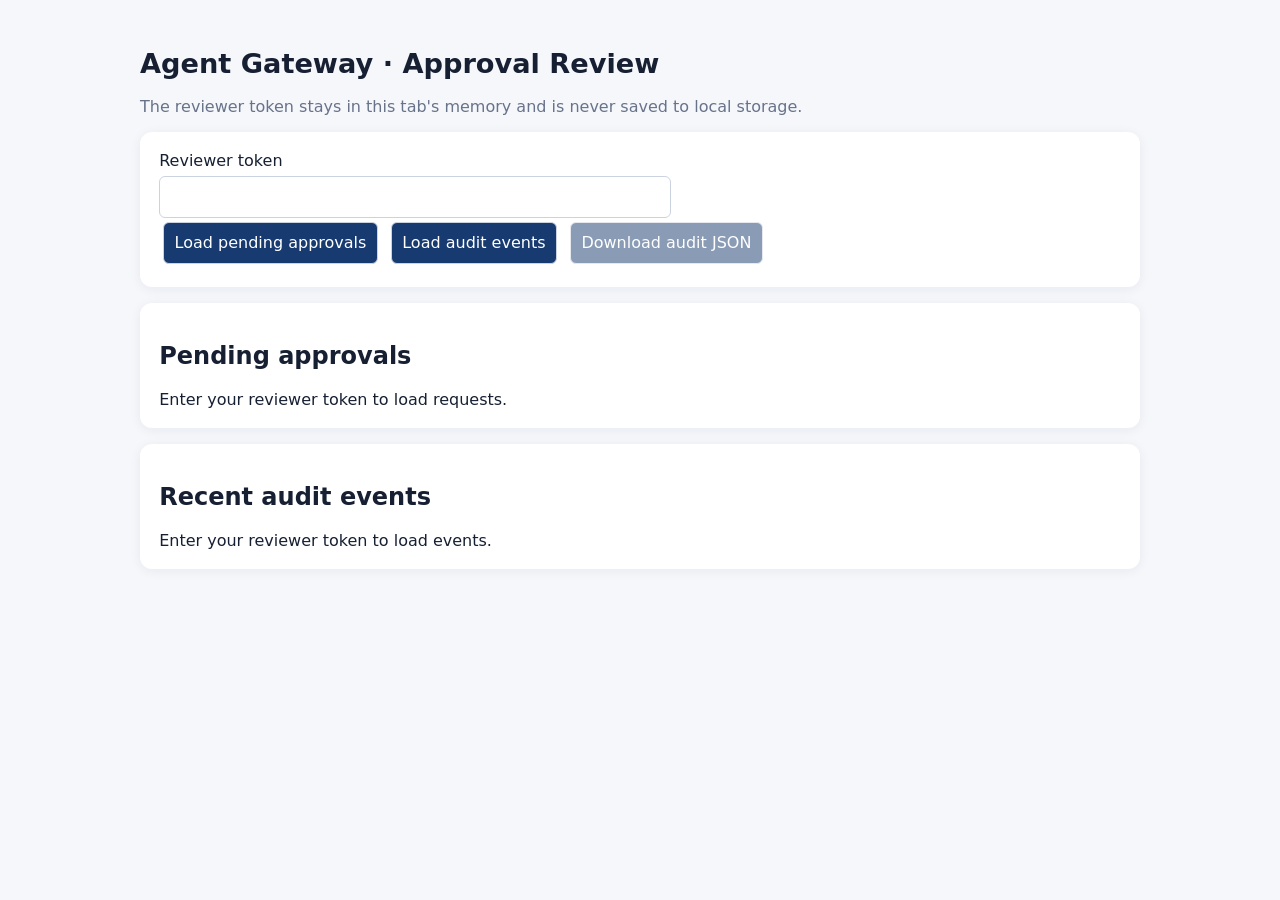
==== dashboard/index.html @ 4f6c7d1e "Complete local zero-trust agent gateway MVP" ====
<!doctype html>
<html lang="en">
<head>
  <meta charset="utf-8">
  <meta name="viewport" content="width=device-width,initial-scale=1">
  <title>Agent Gateway Review</title>
  <style>
    body{font:16px system-ui;max-width:1000px;margin:3rem auto;padding:0 1rem;color:#172033;background:#f5f7fb}
    h1{font-size:1.7rem}.card{background:white;padding:1.2rem;border-radius:12px;margin:1rem 0;box-shadow:0 2px 12px #17203310}
    input,button{font:inherit;padding:.65rem;border:1px solid #ccd3e0;border-radius:6px}#token{display:block;width:100%;max-width:32rem;box-sizing:border-box;margin-top:.35rem}button{cursor:pointer;background:#173a70;color:white;margin:.25rem}button:disabled{opacity:.5;cursor:not-allowed}
    .muted{color:#68738a}pre{white-space:pre-wrap;overflow-wrap:anywhere;background:#f4f6fa;padding:1rem;border-radius:8px}
    .row{border-top:1px solid #e4e8ef;padding:.8rem 0}.status{margin-left:.5rem}
  </style>
</head>
<body>
  <h1>Agent Gateway · Approval Review</h1>
  <p class="muted">The reviewer token stays in this tab's memory and is never saved to local storage.</p>
  <section class="card">
    <label>Reviewer token <input id="token" type="password" autocomplete="off" size="52"></label>
    <button id="load-approvals">Load pending approvals</button>
    <button id="load-audit">Load audit events</button>
    <button id="export-audit" disabled>Download audit JSON</button>
    <span id="status" class="muted status" aria-live="polite"></span>
  </section>
  <section class="card"><h2>Pending approvals</h2><div id="items">Enter your reviewer token to load requests.</div></section>
  <section class="card"><h2>Recent audit events</h2><div id="audit-items">Enter your reviewer token to load events.</div></section>
  <script>
    const $=id=>document.getElementById(id);
    const esc=value=>String(value).replace(/[&<>"']/g,c=>({'&':'&amp;','<':'&lt;','>':'&gt;','"':'&quot;',"'":'&#39;'}[c]));
    let auditExport=null;
    async function api(path,method='GET',body){
      const response=await fetch(path,{method,headers:{Authorization:'Bearer '+$('token').value,'Content-Type':'application/json'},body:body?JSON.stringify(body):undefined,cache:'no-store'});
      const data=await response.json();
      if(!response.ok)throw Error(data.message||data.error||response.status);
      return data;
    }
    async function loadApprovals(){
      $('status').textContent='Loading approvals…';
      try{
        const data=await api('/v1/approvals');
        $('items').innerHTML=data.items.length?data.items.map(item=>`<article class="row"><b>${esc(item.tool)}</b> · action ${esc(item.action_id)}<pre>${esc(JSON.stringify({principal:item.principal,task_id:item.task_id,arguments:item.arguments,destination:item.review_snapshot?.destination_id,content:item.review_snapshot?.content,content_hash:item.review_snapshot?.content_hash},null,2))}</pre><button data-id="${esc(item.approval_id)}" data-decision="approve">Approve</button><button data-id="${esc(item.approval_id)}" data-decision="reject">Reject</button></article>`).join(''):'No approvals are waiting.';
        $('status').textContent=`Loaded ${data.items.length} approval(s).`;
      }catch(error){$('status').textContent=error.message;}
    }
    async function loadAudit(){
      $('status').textContent='Loading audit events…';
      auditExport=null;$('export-audit').disabled=true;
      try{
        const data=await api('/v1/audit/events');
        auditExport={exported_at:new Date().toISOString(),events:data.items};
        $('export-audit').disabled=false;
        $('audit-items').innerHTML=data.items.length?data.items.map(event=>`<article class="row"><b>${esc(event.event)}</b> · ${esc(event.actor)}<div class="muted">${esc(new Date(event.at*1000).toLocaleString())} · trace ${esc(event.trace_id)}</div><pre>${esc(JSON.stringify({action_id:event.action_id,details:event.details},null,2))}</pre></article>`).join(''):'No audit events are available.';
        $('status').textContent=`Loaded ${data.items.length} audit event(s).`;
      }catch(error){$('status').textContent=error.message;}
    }
    $('load-approvals').onclick=loadApprovals;
    $('load-audit').onclick=loadAudit;
    $('token').addEventListener('input',()=>{auditExport=null;$('export-audit').disabled=true;});
    $('export-audit').onclick=()=>{
      if(!auditExport)return;
      const blob=new Blob([JSON.stringify(auditExport,null,2)],{type:'application/json'});
      const link=document.createElement('a');
      link.href=URL.createObjectURL(blob);
      link.download=`gateway-audit-${new Date().toISOString().replaceAll(':','-')}.json`;
      link.click();
      setTimeout(()=>URL.revokeObjectURL(link.href),0);
    };
    $('items').onclick=async event=>{
      const button=event.target.closest('button[data-id]');
      if(!button)return;
      try{await api('/v1/approvals/'+encodeURIComponent(button.dataset.id)+'/decision','POST',{decision:button.dataset.decision});await loadApprovals();}
      catch(error){$('status').textContent=error.message;}
    };
  </script>
</body>
</html>
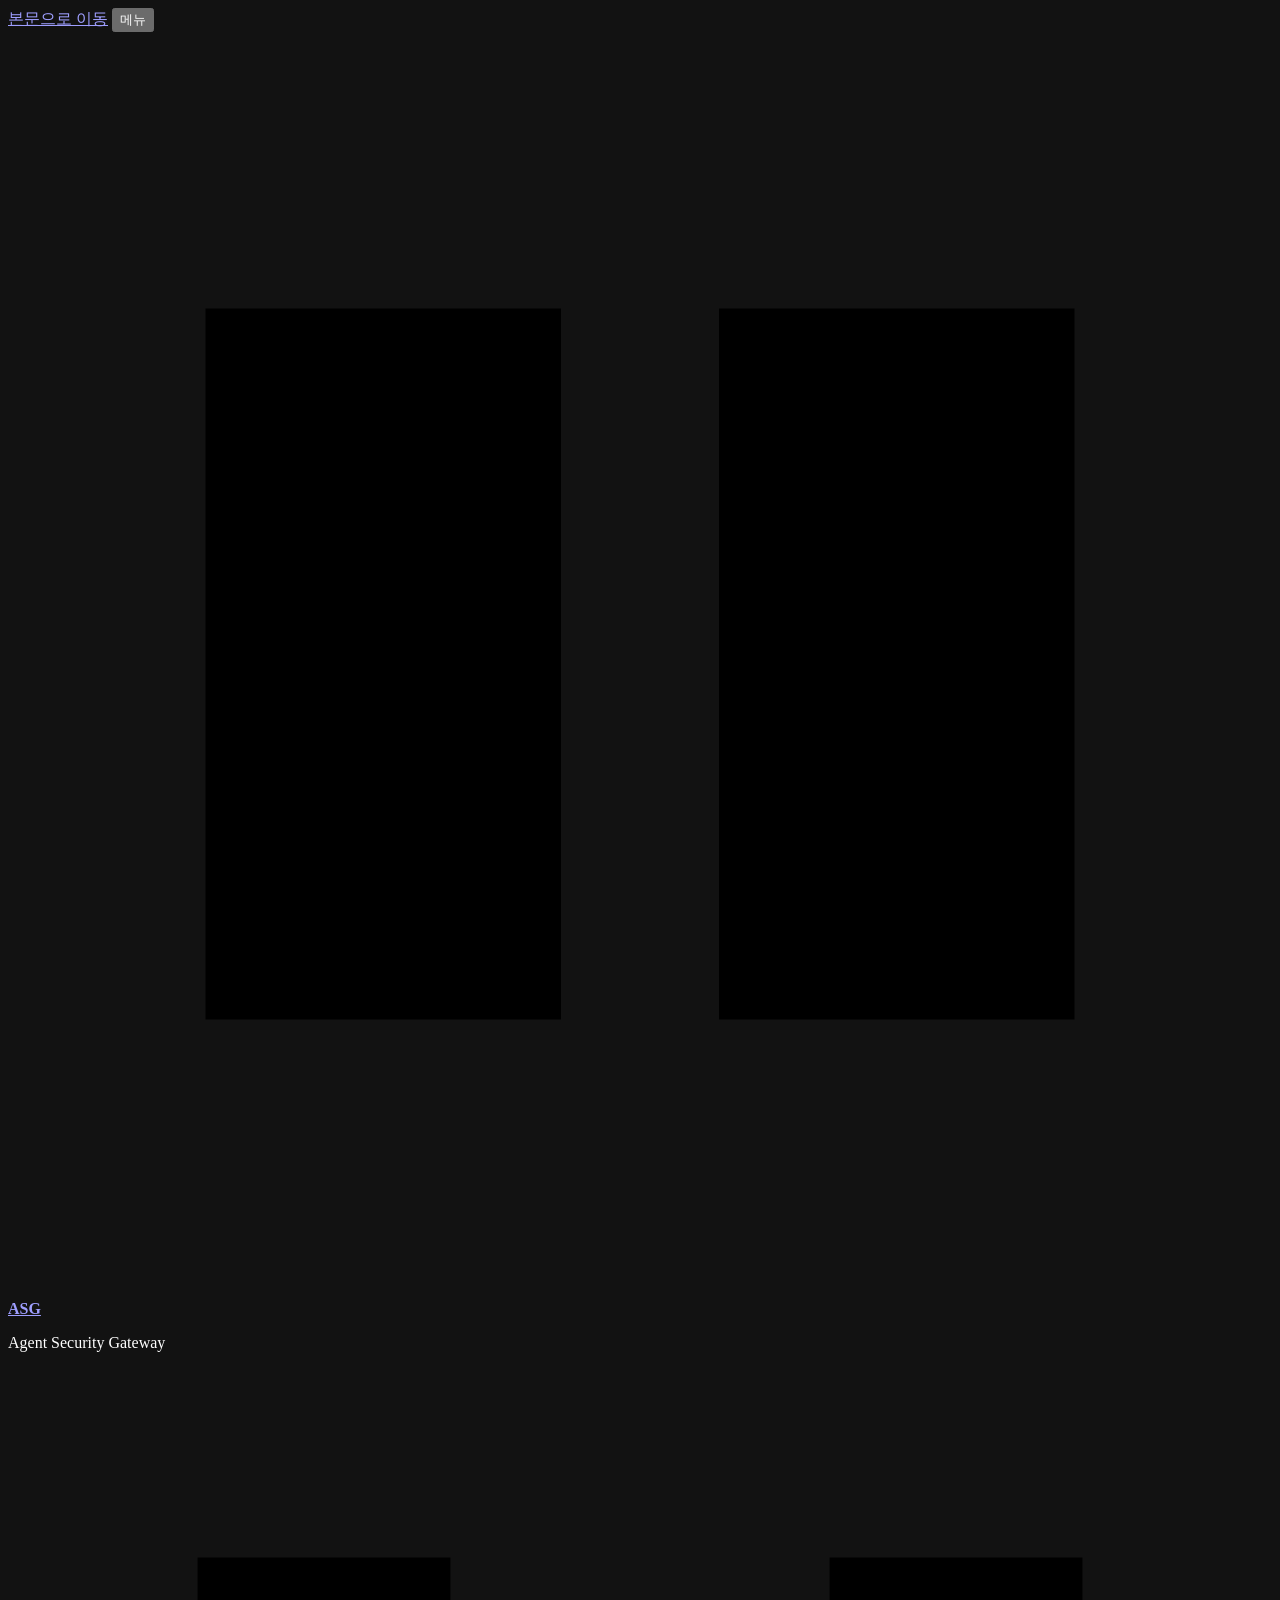
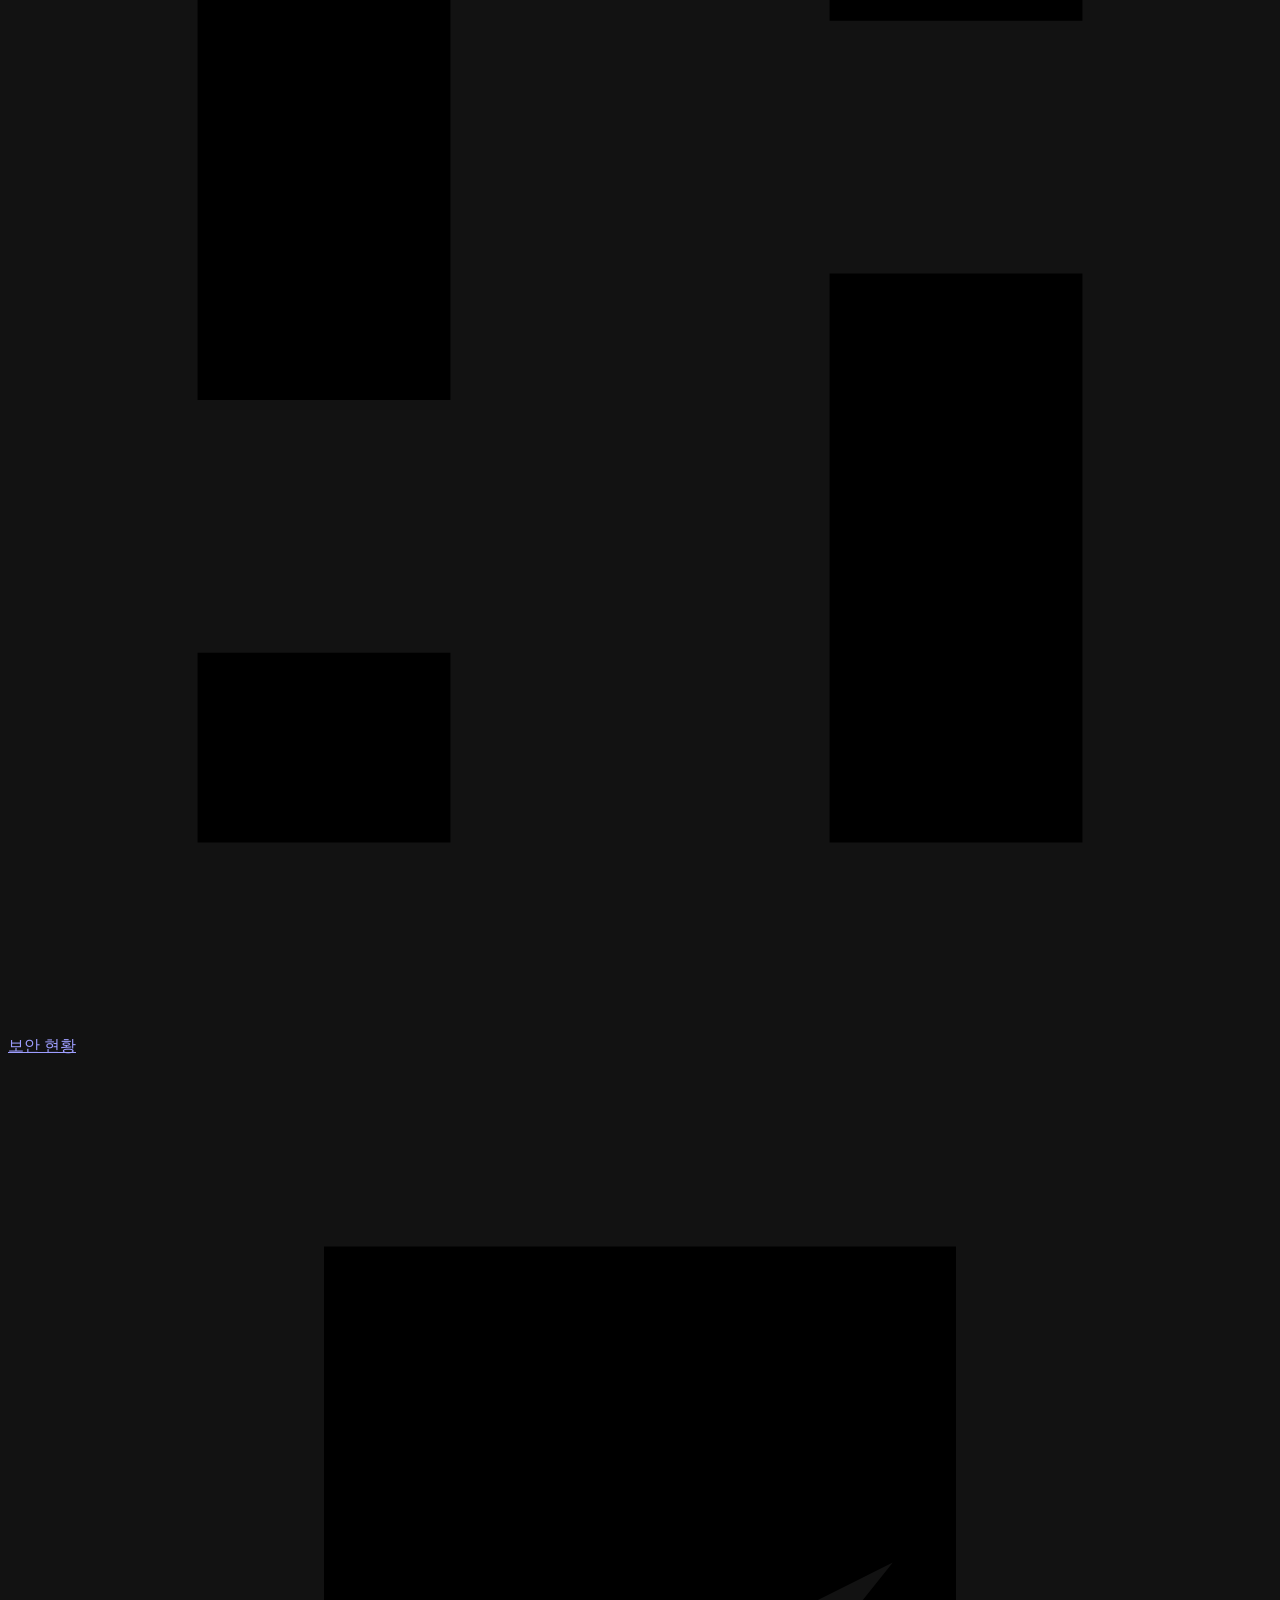
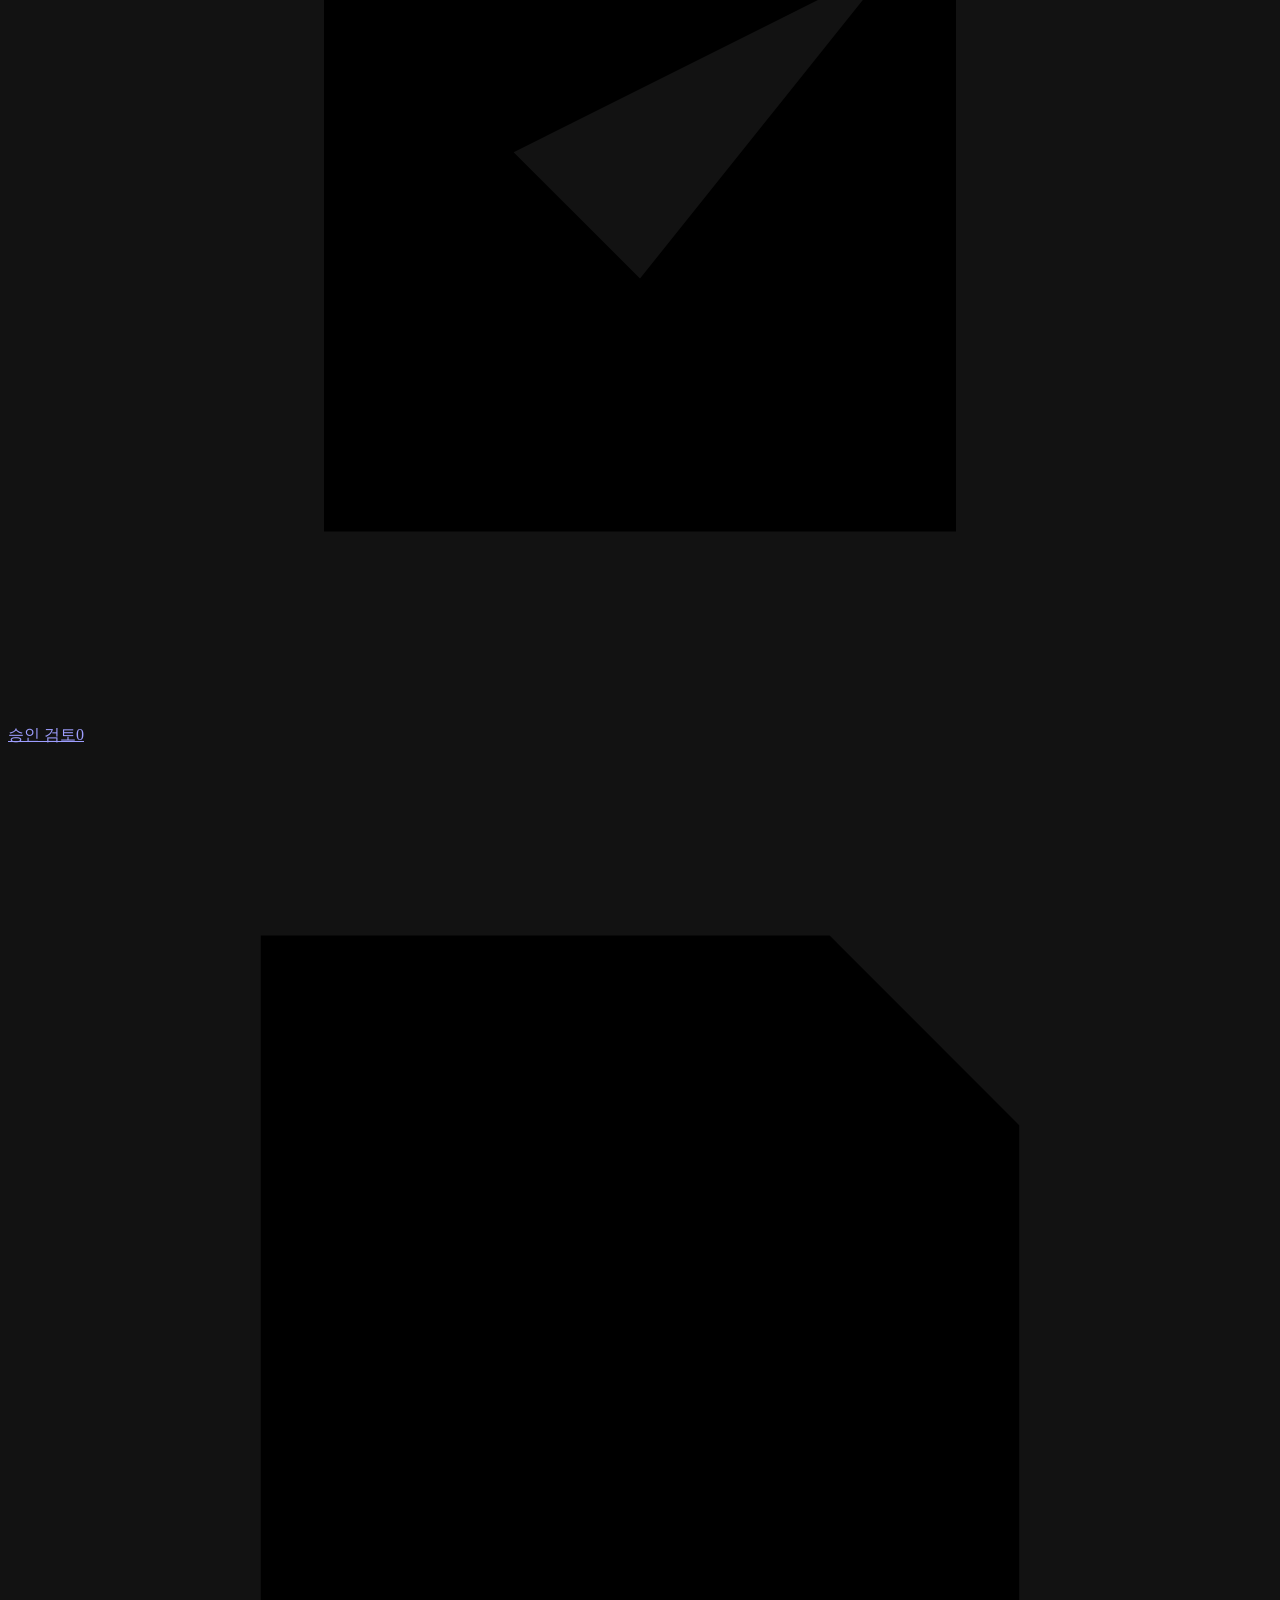
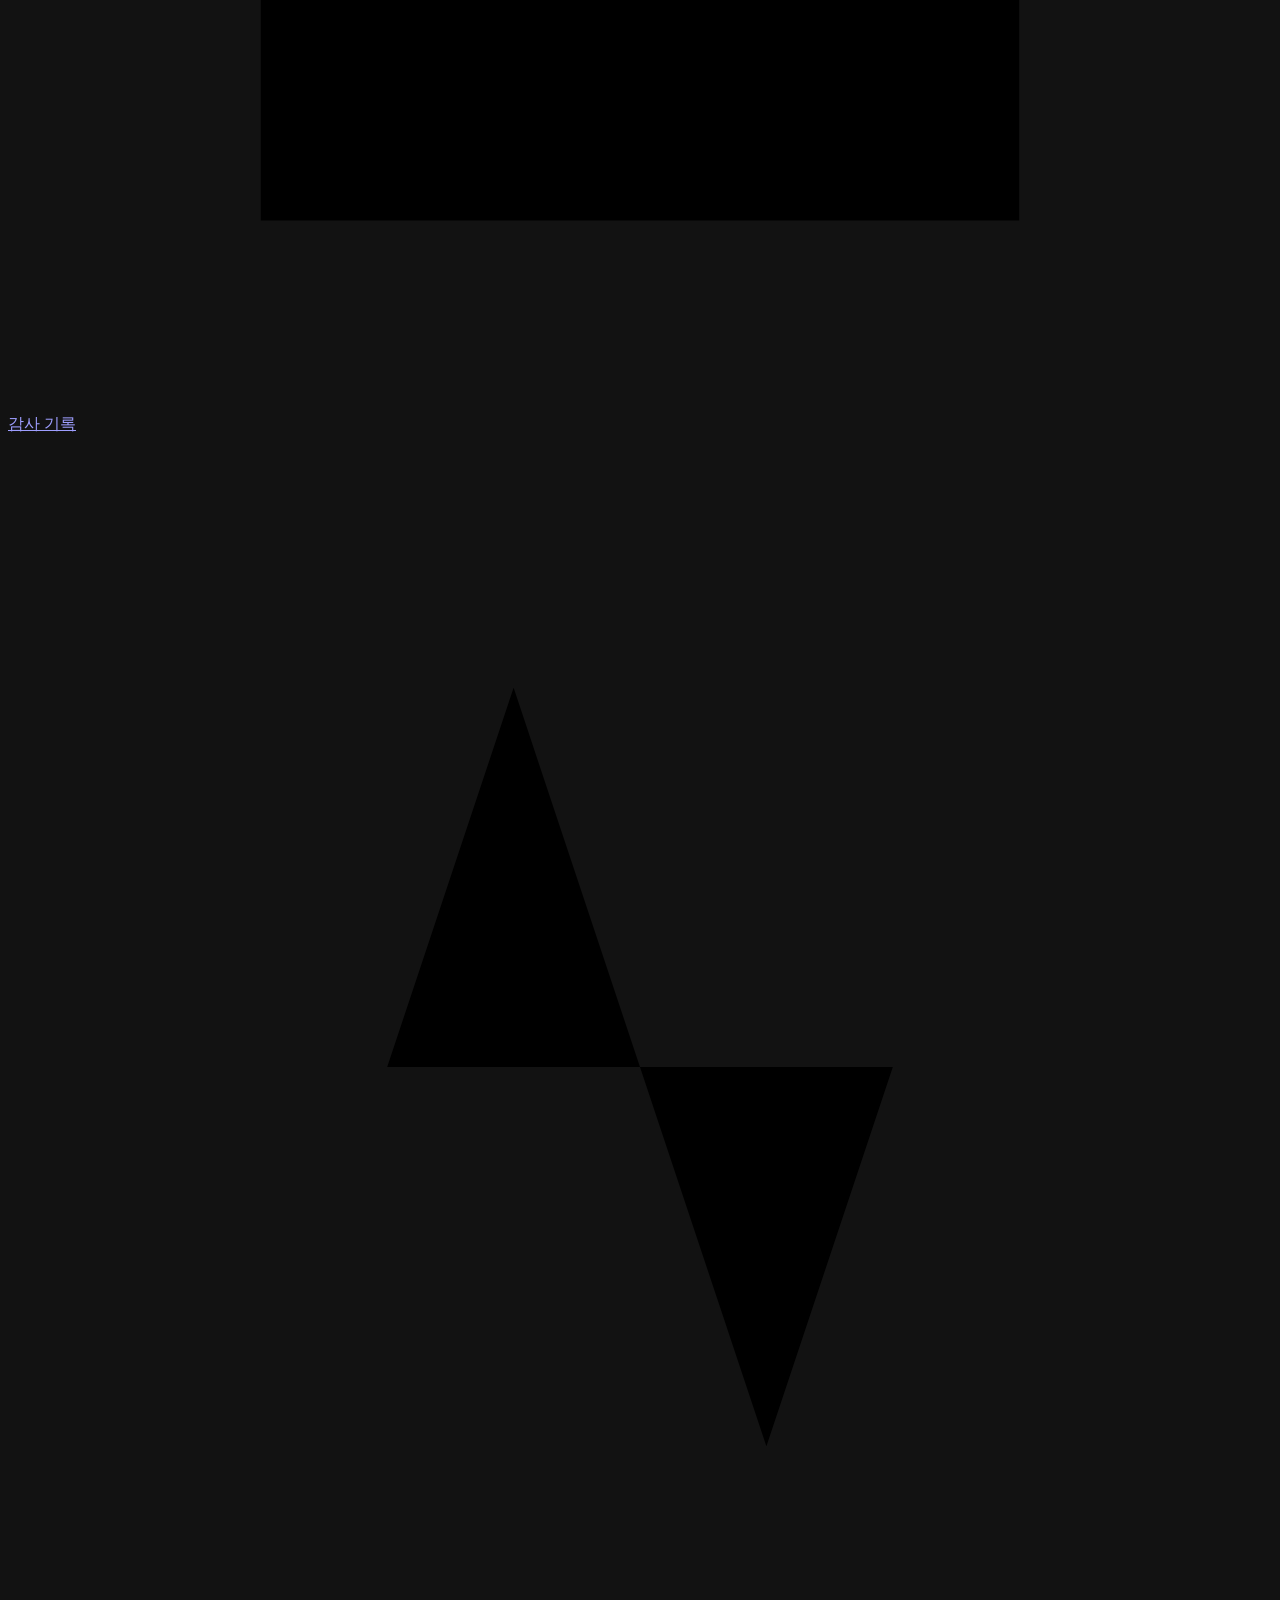
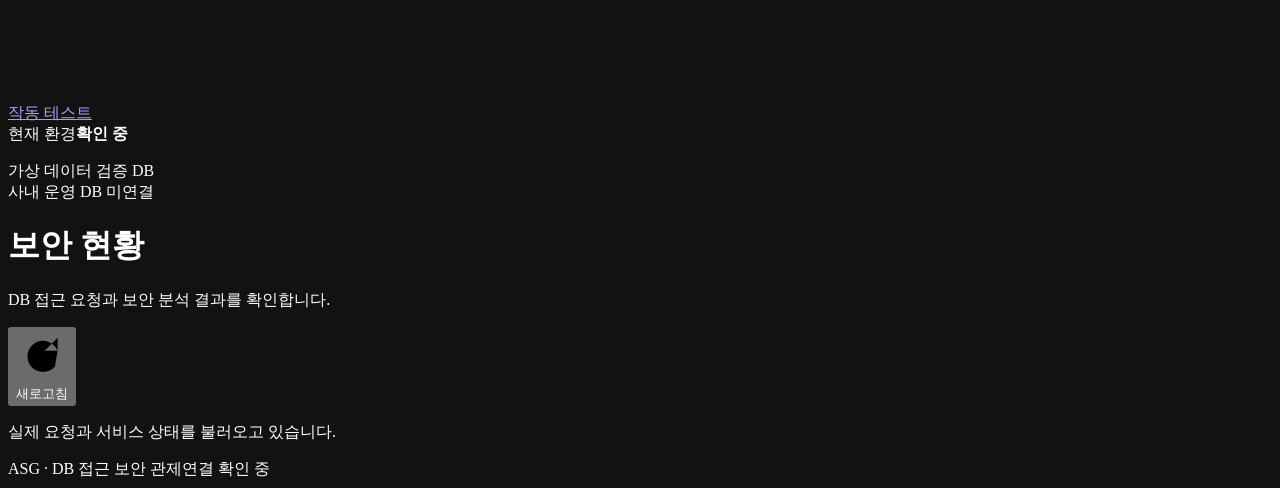
==== commit d848eedd: "feat: finalize human-approved DB gateway and dashboard Add structured DB requests, explainable secur" ====
--- a/dashboard/index.html
+++ b/dashboard/index.html
@@ -1,76 +1,29 @@
 <!doctype html>
-<html lang="en">
+<html lang="ko">
 <head>
-  <meta charset="utf-8">
-  <meta name="viewport" content="width=device-width,initial-scale=1">
-  <title>Agent Gateway Review</title>
-  <style>
-    body{font:16px system-ui;max-width:1000px;margin:3rem auto;padding:0 1rem;color:#172033;background:#f5f7fb}
-    h1{font-size:1.7rem}.card{background:white;padding:1.2rem;border-radius:12px;margin:1rem 0;box-shadow:0 2px 12px #17203310}
-    input,button{font:inherit;padding:.65rem;border:1px solid #ccd3e0;border-radius:6px}#token{display:block;width:100%;max-width:32rem;box-sizing:border-box;margin-top:.35rem}button{cursor:pointer;background:#173a70;color:white;margin:.25rem}button:disabled{opacity:.5;cursor:not-allowed}
-    .muted{color:#68738a}pre{white-space:pre-wrap;overflow-wrap:anywhere;background:#f4f6fa;padding:1rem;border-radius:8px}
-    .row{border-top:1px solid #e4e8ef;padding:.8rem 0}.status{margin-left:.5rem}
-  </style>
+  <meta charset="utf-8"><meta name="viewport" content="width=device-width,initial-scale=1"><meta name="color-scheme" content="dark">
+  <title>ASG · DB 접근 보안 관제</title><link rel="stylesheet" href="/app.css"><script src="/app.js" defer></script>
 </head>
 <body>
-  <h1>Agent Gateway · Approval Review</h1>
-  <p class="muted">The reviewer token stays in this tab's memory and is never saved to local storage.</p>
-  <section class="card">
-    <label>Reviewer token <input id="token" type="password" autocomplete="off" size="52"></label>
-    <button id="load-approvals">Load pending approvals</button>
-    <button id="load-audit">Load audit events</button>
-    <button id="export-audit" disabled>Download audit JSON</button>
-    <span id="status" class="muted status" aria-live="polite"></span>
-  </section>
-  <section class="card"><h2>Pending approvals</h2><div id="items">Enter your reviewer token to load requests.</div></section>
-  <section class="card"><h2>Recent audit events</h2><div id="audit-items">Enter your reviewer token to load events.</div></section>
-  <script>
-    const $=id=>document.getElementById(id);
-    const esc=value=>String(value).replace(/[&<>"']/g,c=>({'&':'&amp;','<':'&lt;','>':'&gt;','"':'&quot;',"'":'&#39;'}[c]));
-    let auditExport=null;
-    async function api(path,method='GET',body){
-      const response=await fetch(path,{method,headers:{Authorization:'Bearer '+$('token').value,'Content-Type':'application/json'},body:body?JSON.stringify(body):undefined,cache:'no-store'});
-      const data=await response.json();
-      if(!response.ok)throw Error(data.message||data.error||response.status);
-      return data;
-    }
-    async function loadApprovals(){
-      $('status').textContent='Loading approvals…';
-      try{
-        const data=await api('/v1/approvals');
-        $('items').innerHTML=data.items.length?data.items.map(item=>`<article class="row"><b>${esc(item.tool)}</b> · action ${esc(item.action_id)}<pre>${esc(JSON.stringify({principal:item.principal,task_id:item.task_id,arguments:item.arguments,destination:item.review_snapshot?.destination_id,content:item.review_snapshot?.content,content_hash:item.review_snapshot?.content_hash},null,2))}</pre><button data-id="${esc(item.approval_id)}" data-decision="approve">Approve</button><button data-id="${esc(item.approval_id)}" data-decision="reject">Reject</button></article>`).join(''):'No approvals are waiting.';
-        $('status').textContent=`Loaded ${data.items.length} approval(s).`;
-      }catch(error){$('status').textContent=error.message;}
-    }
-    async function loadAudit(){
-      $('status').textContent='Loading audit events…';
-      auditExport=null;$('export-audit').disabled=true;
-      try{
-        const data=await api('/v1/audit/events');
-        auditExport={exported_at:new Date().toISOString(),events:data.items};
-        $('export-audit').disabled=false;
-        $('audit-items').innerHTML=data.items.length?data.items.map(event=>`<article class="row"><b>${esc(event.event)}</b> · ${esc(event.actor)}<div class="muted">${esc(new Date(event.at*1000).toLocaleString())} · trace ${esc(event.trace_id)}</div><pre>${esc(JSON.stringify({action_id:event.action_id,details:event.details},null,2))}</pre></article>`).join(''):'No audit events are available.';
-        $('status').textContent=`Loaded ${data.items.length} audit event(s).`;
-      }catch(error){$('status').textContent=error.message;}
-    }
-    $('load-approvals').onclick=loadApprovals;
-    $('load-audit').onclick=loadAudit;
-    $('token').addEventListener('input',()=>{auditExport=null;$('export-audit').disabled=true;});
-    $('export-audit').onclick=()=>{
-      if(!auditExport)return;
-      const blob=new Blob([JSON.stringify(auditExport,null,2)],{type:'application/json'});
-      const link=document.createElement('a');
-      link.href=URL.createObjectURL(blob);
-      link.download=`gateway-audit-${new Date().toISOString().replaceAll(':','-')}.json`;
-      link.click();
-      setTimeout(()=>URL.revokeObjectURL(link.href),0);
-    };
-    $('items').onclick=async event=>{
-      const button=event.target.closest('button[data-id]');
-      if(!button)return;
-      try{await api('/v1/approvals/'+encodeURIComponent(button.dataset.id)+'/decision','POST',{decision:button.dataset.decision});await loadApprovals();}
-      catch(error){$('status').textContent=error.message;}
-    };
-  </script>
+  <a class="skip" href="#main">본문으로 이동</a>
+  <button id="menu-toggle" class="mobile-menu" type="button" aria-controls="sidebar" aria-expanded="false">메뉴</button>
+  <aside id="sidebar" class="sidebar">
+    <a class="brand" href="/" aria-label="ASG 보안 현황"><svg viewBox="0 0 32 32" aria-hidden="true"><path d="M5 7h9v18H5M27 7h-9v18h9M11 16h10"/></svg><strong>ASG</strong></a>
+    <p class="product-name">Agent Security Gateway</p>
+    <nav aria-label="주요 메뉴">
+      <a href="/" data-route="overview"><svg viewBox="0 0 20 20" aria-hidden="true"><path d="M3 10h4V3H3zM13 17h4V8h-4zM3 17h4v-3H3zM13 4h4V3h-4"/></svg>보안 현황</a>
+      <a href="/approvals" data-route="approvals"><svg viewBox="0 0 20 20" aria-hidden="true"><path d="M5 3h10v14H5zM8 7h4M8 11l2 2 4-5"/></svg>승인 검토<span id="pending-count" class="nav-count">0</span></a>
+      <a href="/audit" data-route="audit"><svg viewBox="0 0 20 20" aria-hidden="true"><path d="M4 3h9l3 3v11H4zM7 8h6M7 11h6M7 14h4"/></svg>감사 기록</a>
+      <a href="/tests" data-route="tests"><svg viewBox="0 0 20 20" aria-hidden="true"><path d="M3 10h3l2-6 4 12 2-6h3"/></svg>작동 테스트</a>
+    </nav>
+    <div class="sidebar-bottom"><span class="scope-label">현재 환경</span><strong id="environment">확인 중</strong><p>가상 데이터 검증 DB<br>사내 운영 DB 미연결</p><details id="connection" hidden><summary>검토자 연결</summary><form id="auth"><label for="token">검토자 토큰</label><input id="token" type="password" autocomplete="off" placeholder="토큰 입력"><button type="submit">연결</button></form></details></div>
+  </aside>
+  <main id="main" class="main">
+    <header class="page-header"><div><h1 id="page-title">보안 현황</h1><p id="page-description">DB 접근 요청과 보안 분석 결과를 확인합니다.</p></div><button id="refresh" type="button"><svg viewBox="0 0 20 20" aria-hidden="true"><path d="M16 8a6 6 0 1 0-1 6M16 3v5h-5"/></svg>새로고침</button></header>
+    <div id="notice" role="status" aria-live="polite" hidden></div>
+    <div id="page-content"><p class="loading">실제 요청과 서비스 상태를 불러오고 있습니다.</p></div>
+    <footer><span>ASG · DB 접근 보안 관제</span><span id="updated">연결 확인 중</span></footer>
+  </main>
+  <dialog id="request-dialog" aria-labelledby="report-title"><div class="dialog-header"><div><h2 id="report-title">DB 접근 요청 상세보고서</h2><p id="report-id" class="code"></p></div><button id="close-report" type="button" aria-label="보고서 닫기">닫기</button></div><div id="report-content"></div></dialog>
 </body>
 </html>
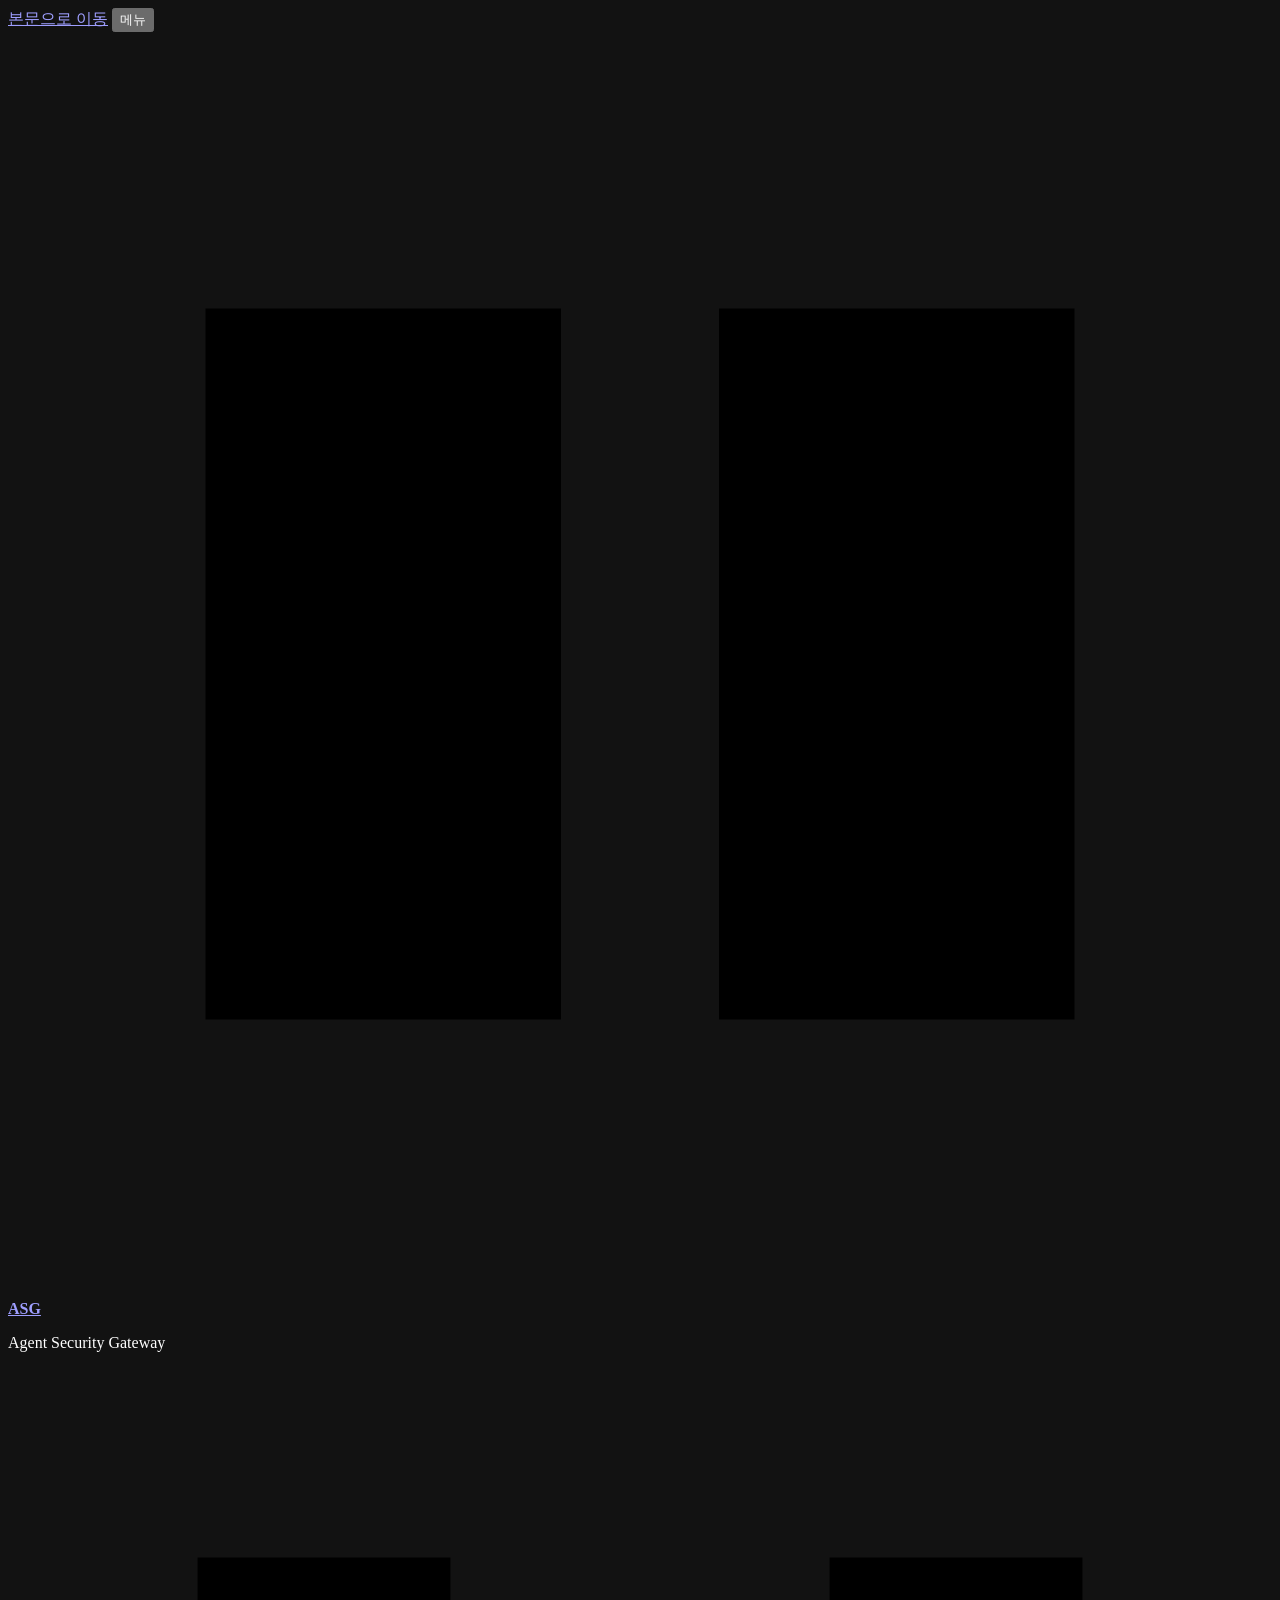
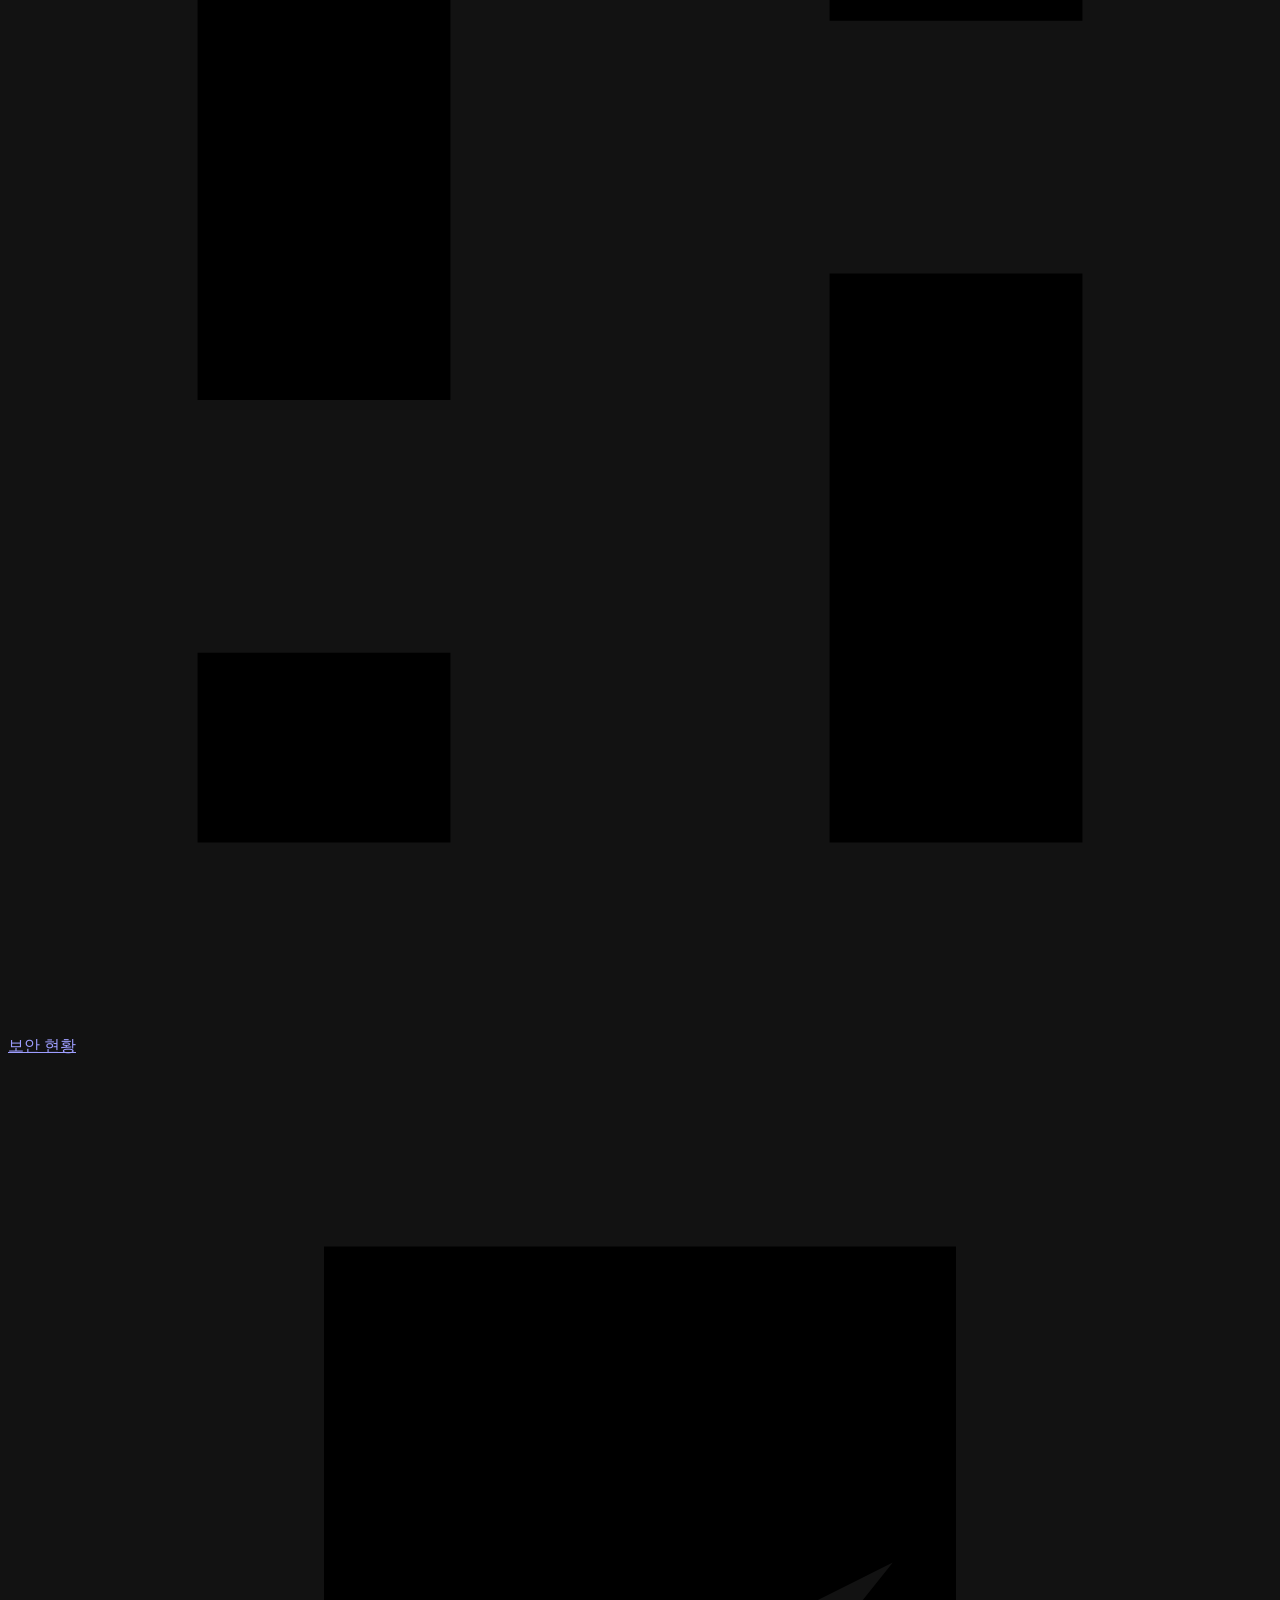
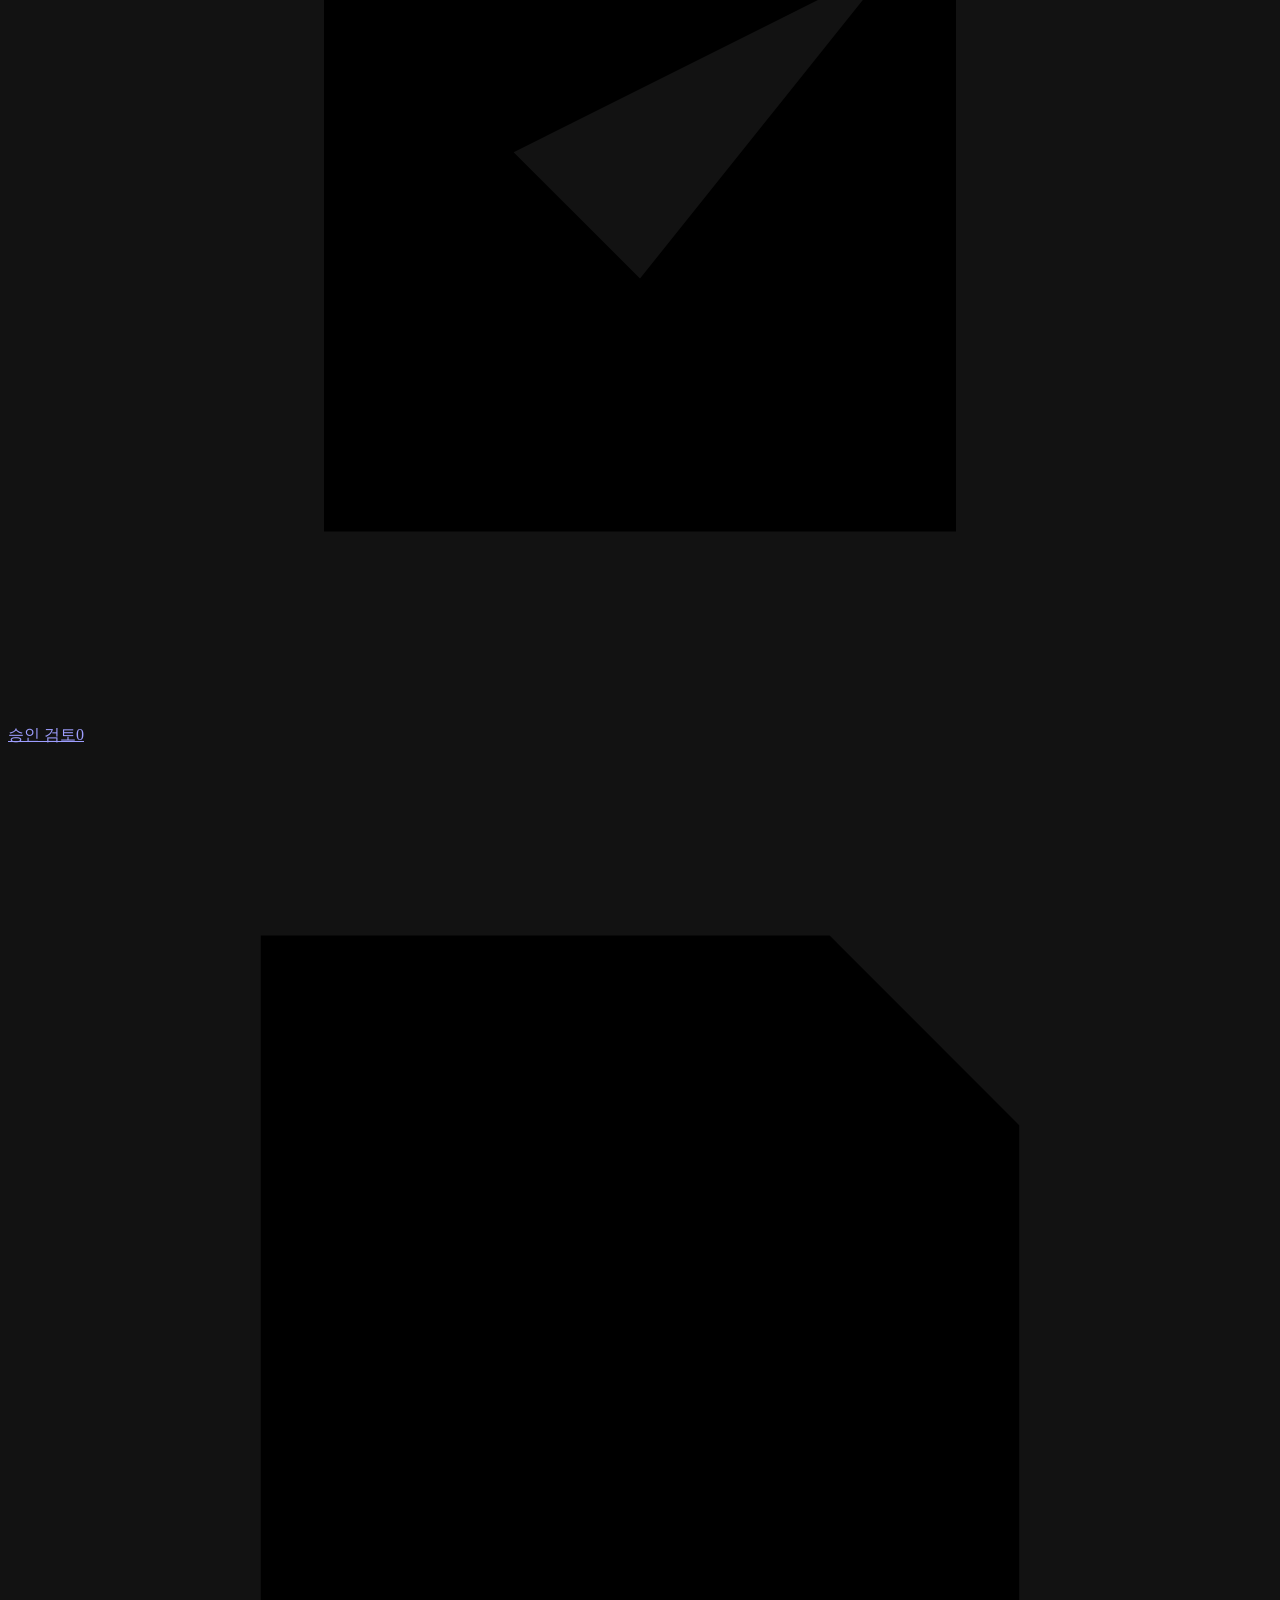
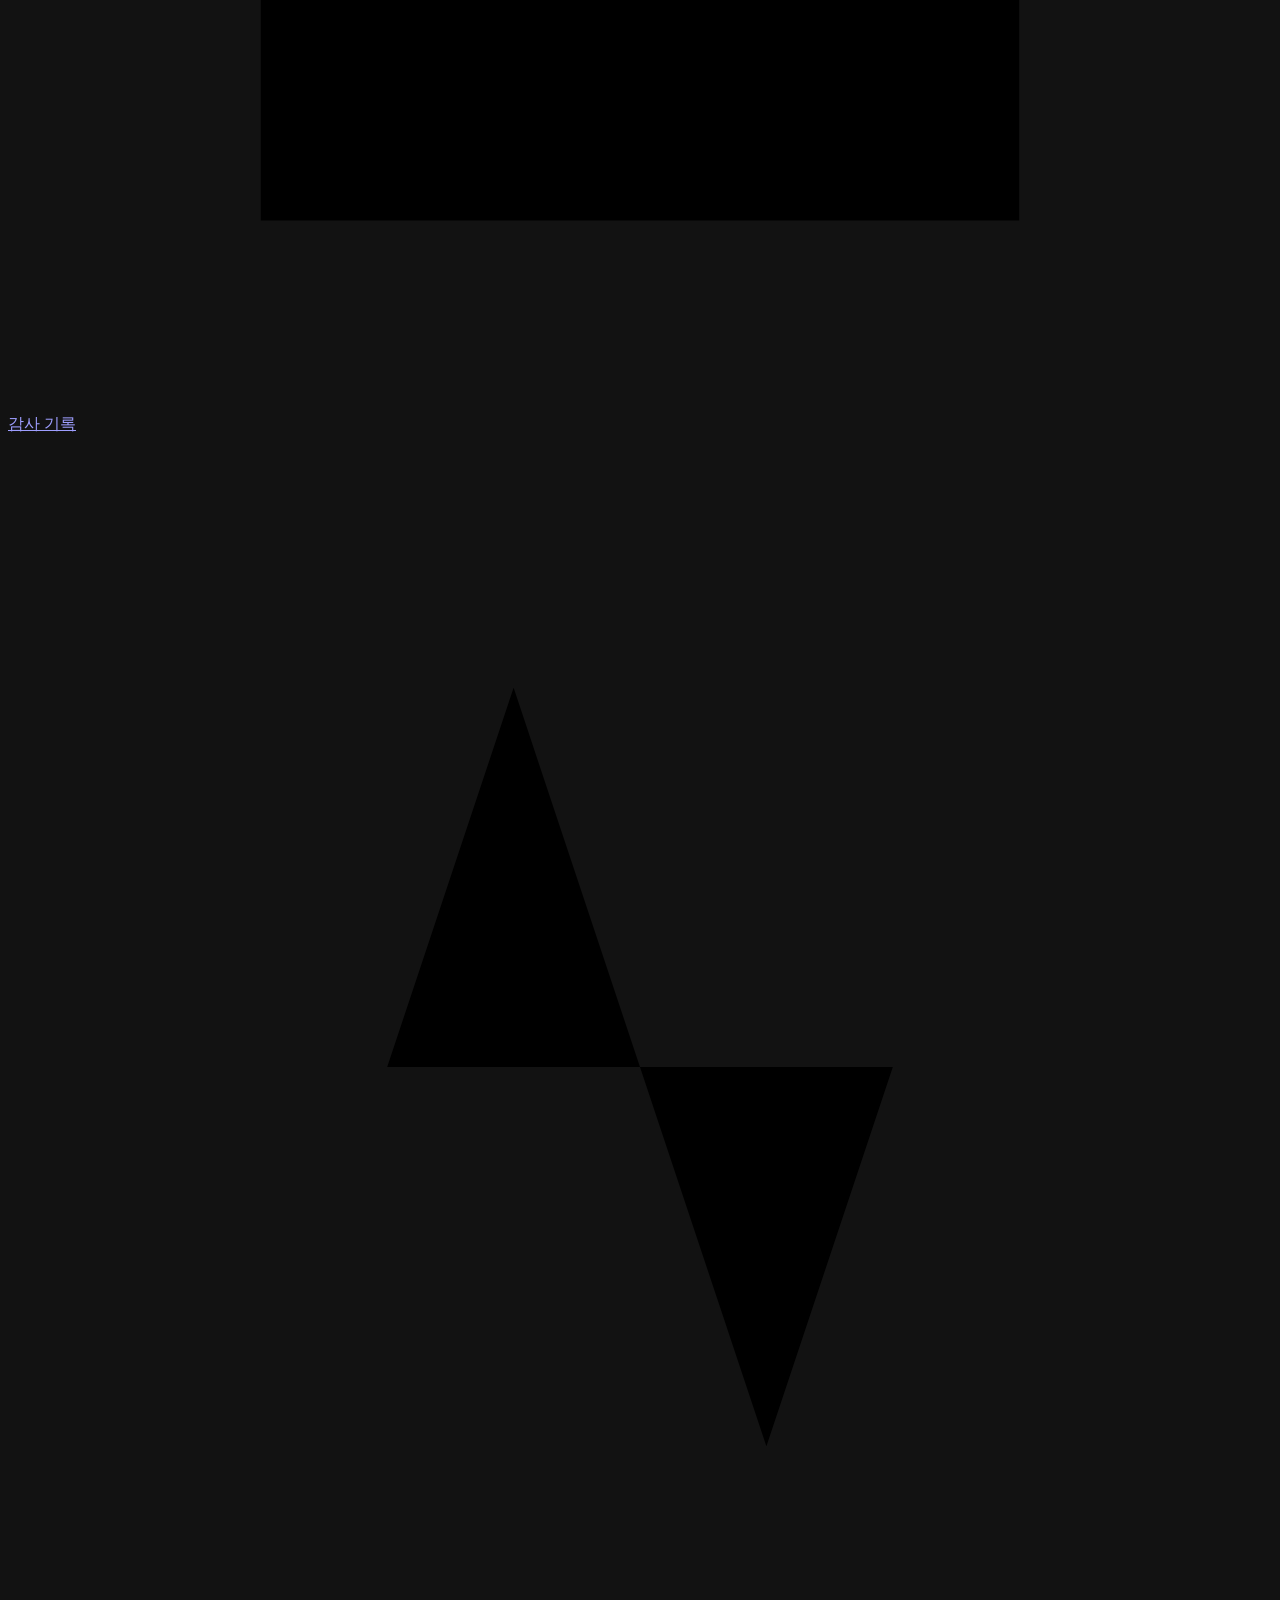
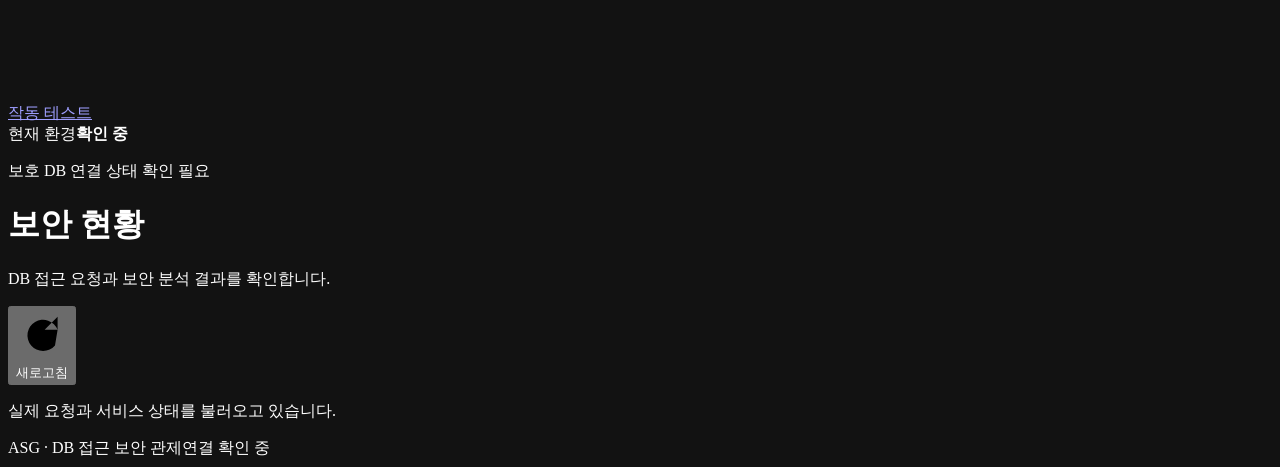
==== commit 9bfa53b4: "feat: support approval-gated PostgreSQL protected databases Add a read-only PostgreSQL connector, to" ====
--- a/dashboard/index.html
+++ b/dashboard/index.html
@@ -16,7 +16,7 @@
       <a href="/audit" data-route="audit"><svg viewBox="0 0 20 20" aria-hidden="true"><path d="M4 3h9l3 3v11H4zM7 8h6M7 11h6M7 14h4"/></svg>감사 기록</a>
       <a href="/tests" data-route="tests"><svg viewBox="0 0 20 20" aria-hidden="true"><path d="M3 10h3l2-6 4 12 2-6h3"/></svg>작동 테스트</a>
     </nav>
-    <div class="sidebar-bottom"><span class="scope-label">현재 환경</span><strong id="environment">확인 중</strong><p>가상 데이터 검증 DB<br>사내 운영 DB 미연결</p><details id="connection" hidden><summary>검토자 연결</summary><form id="auth"><label for="token">검토자 토큰</label><input id="token" type="password" autocomplete="off" placeholder="토큰 입력"><button type="submit">연결</button></form></details></div>
+    <div class="sidebar-bottom"><span class="scope-label">현재 환경</span><strong id="environment">확인 중</strong><p id="environment-scope">보호 DB 연결 상태 확인 필요</p><details id="connection" hidden><summary>검토자 연결</summary><form id="auth"><label for="token">검토자 토큰</label><input id="token" type="password" autocomplete="off" placeholder="토큰 입력"><button type="submit">연결</button></form></details></div>
   </aside>
   <main id="main" class="main">
     <header class="page-header"><div><h1 id="page-title">보안 현황</h1><p id="page-description">DB 접근 요청과 보안 분석 결과를 확인합니다.</p></div><button id="refresh" type="button"><svg viewBox="0 0 20 20" aria-hidden="true"><path d="M16 8a6 6 0 1 0-1 6M16 3v5h-5"/></svg>새로고침</button></header>
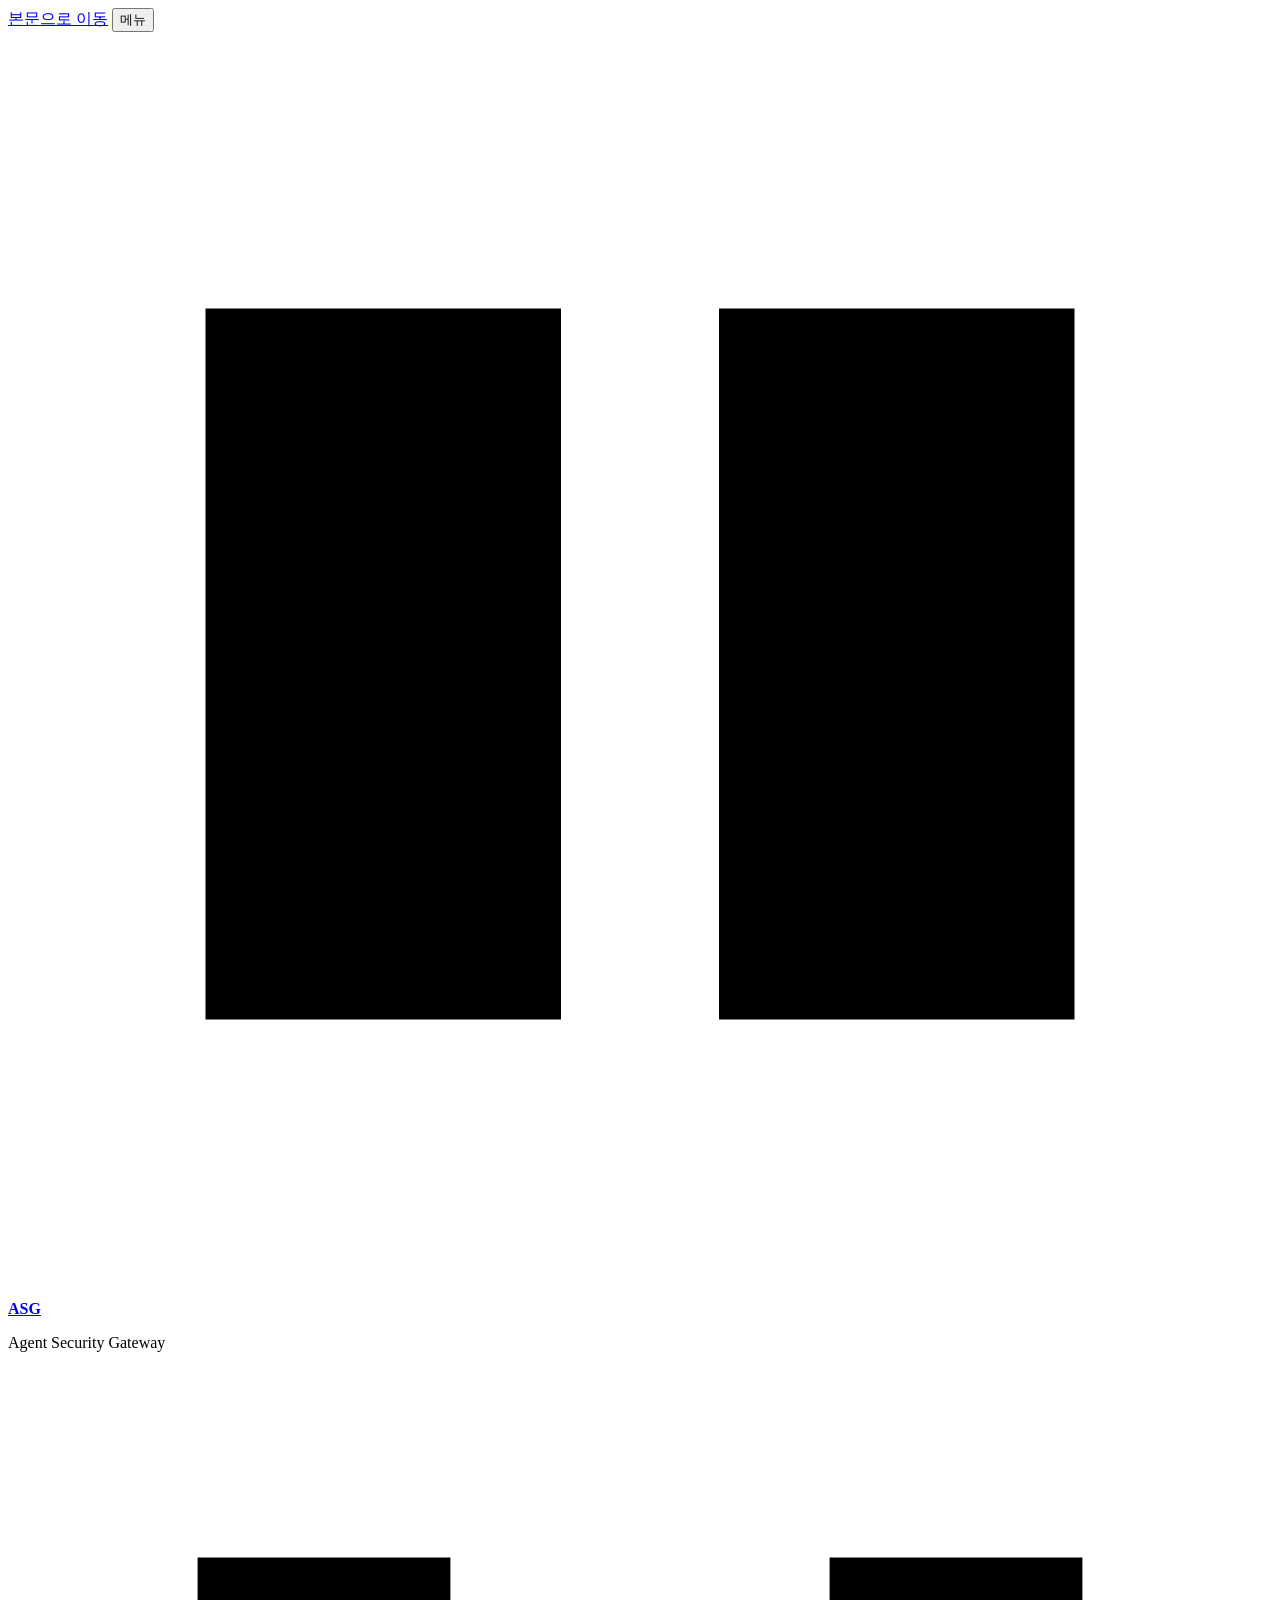
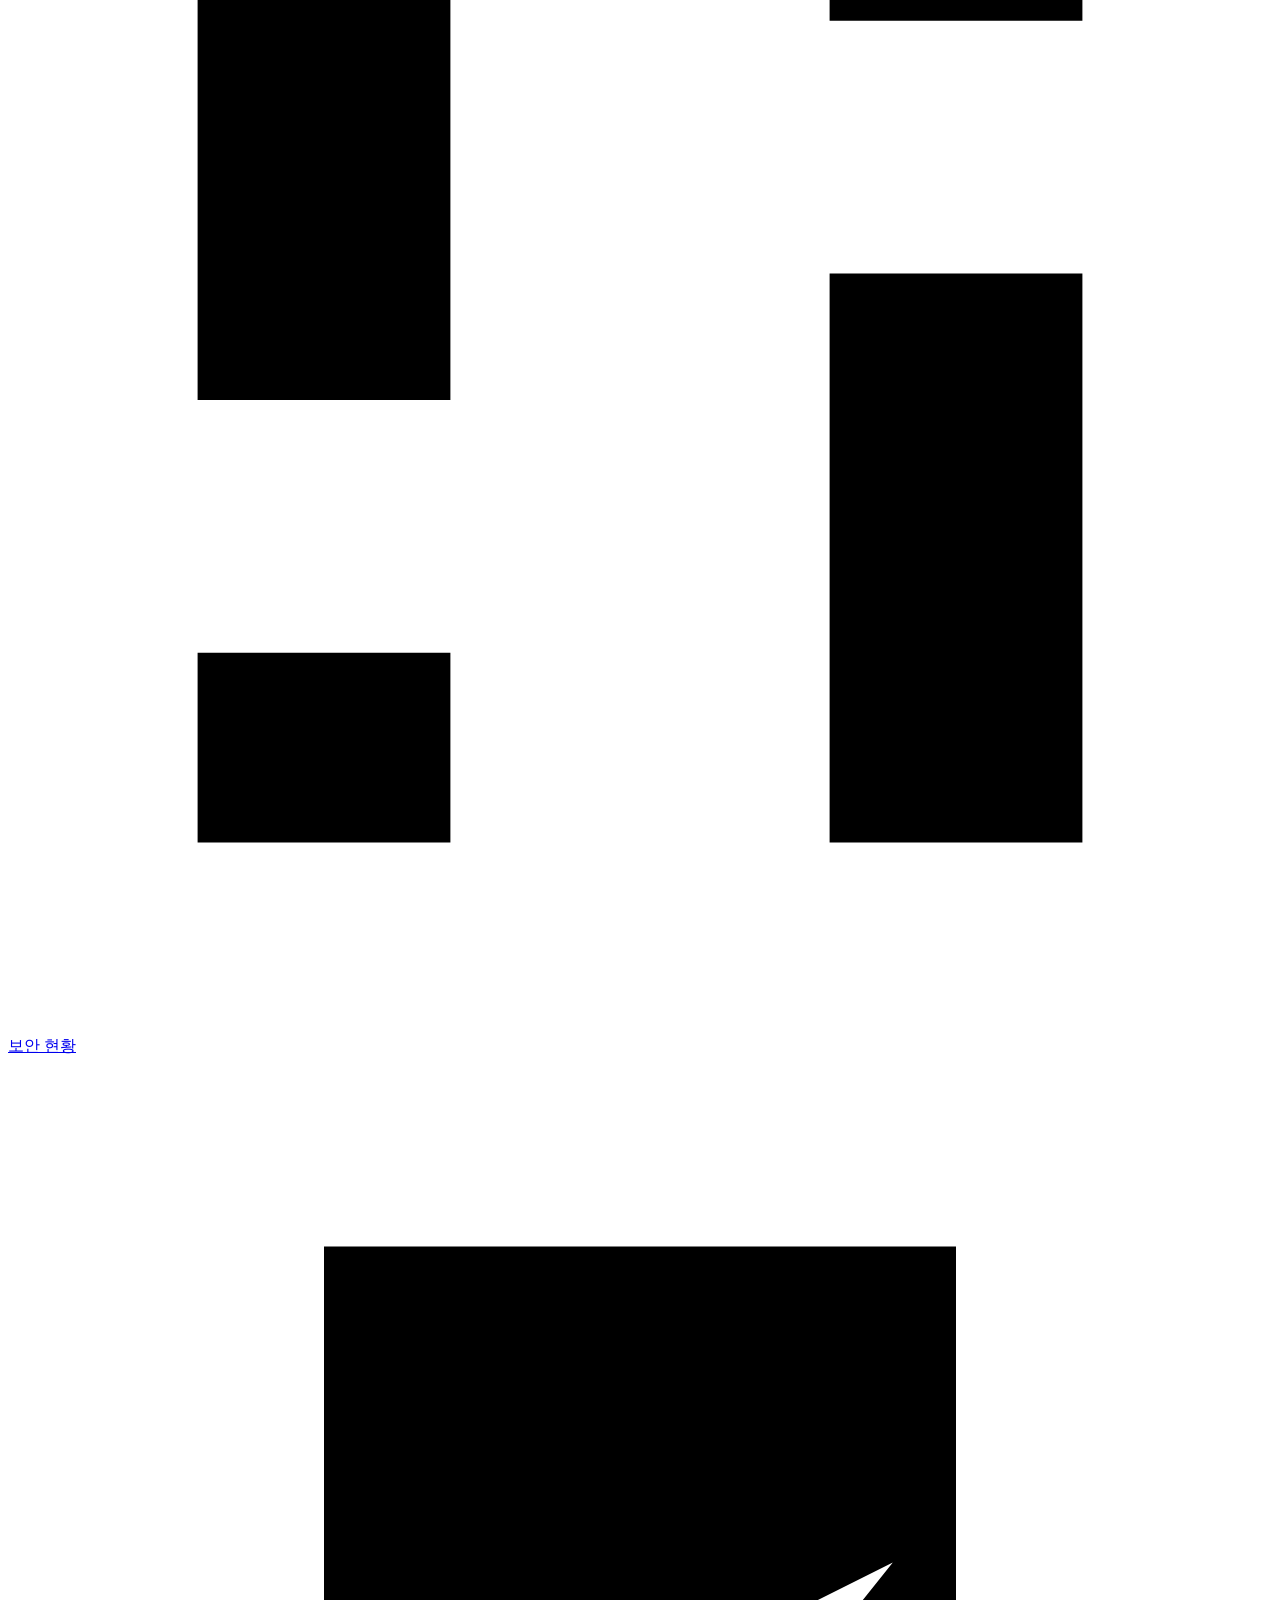
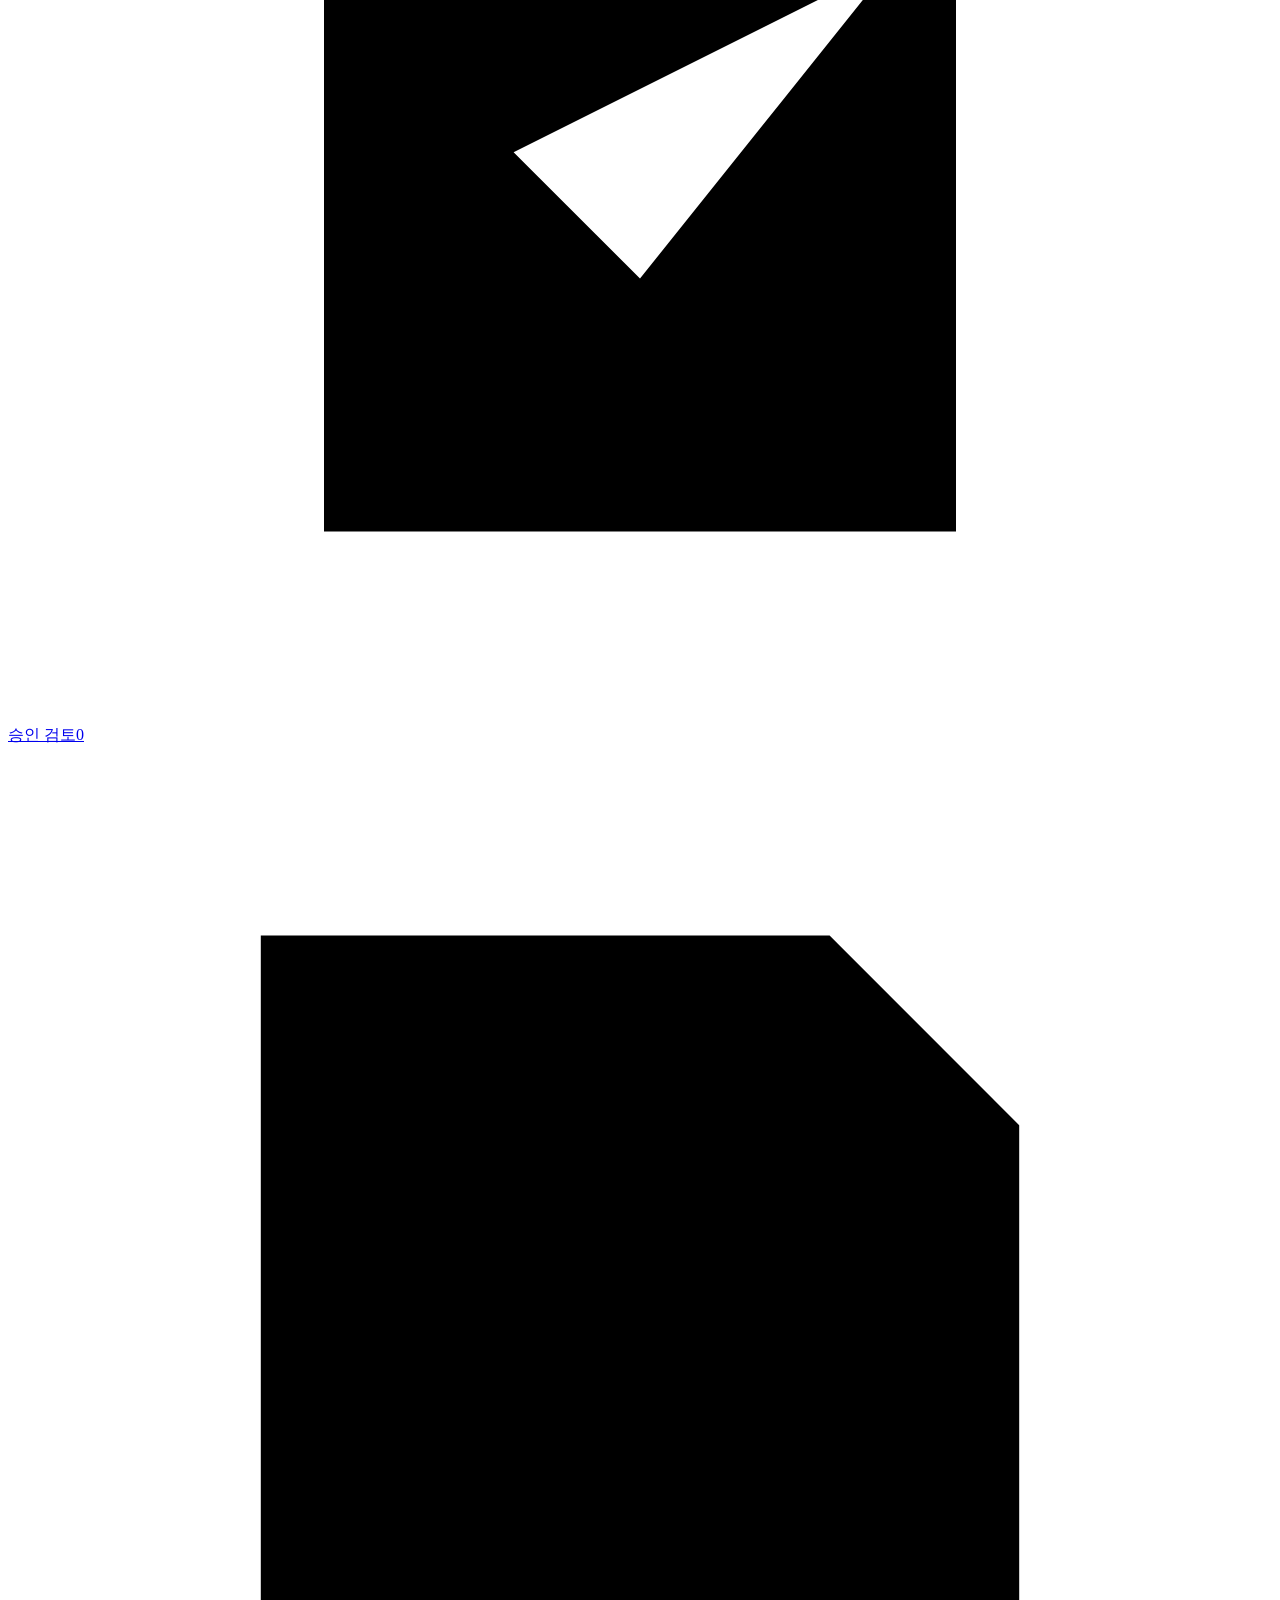
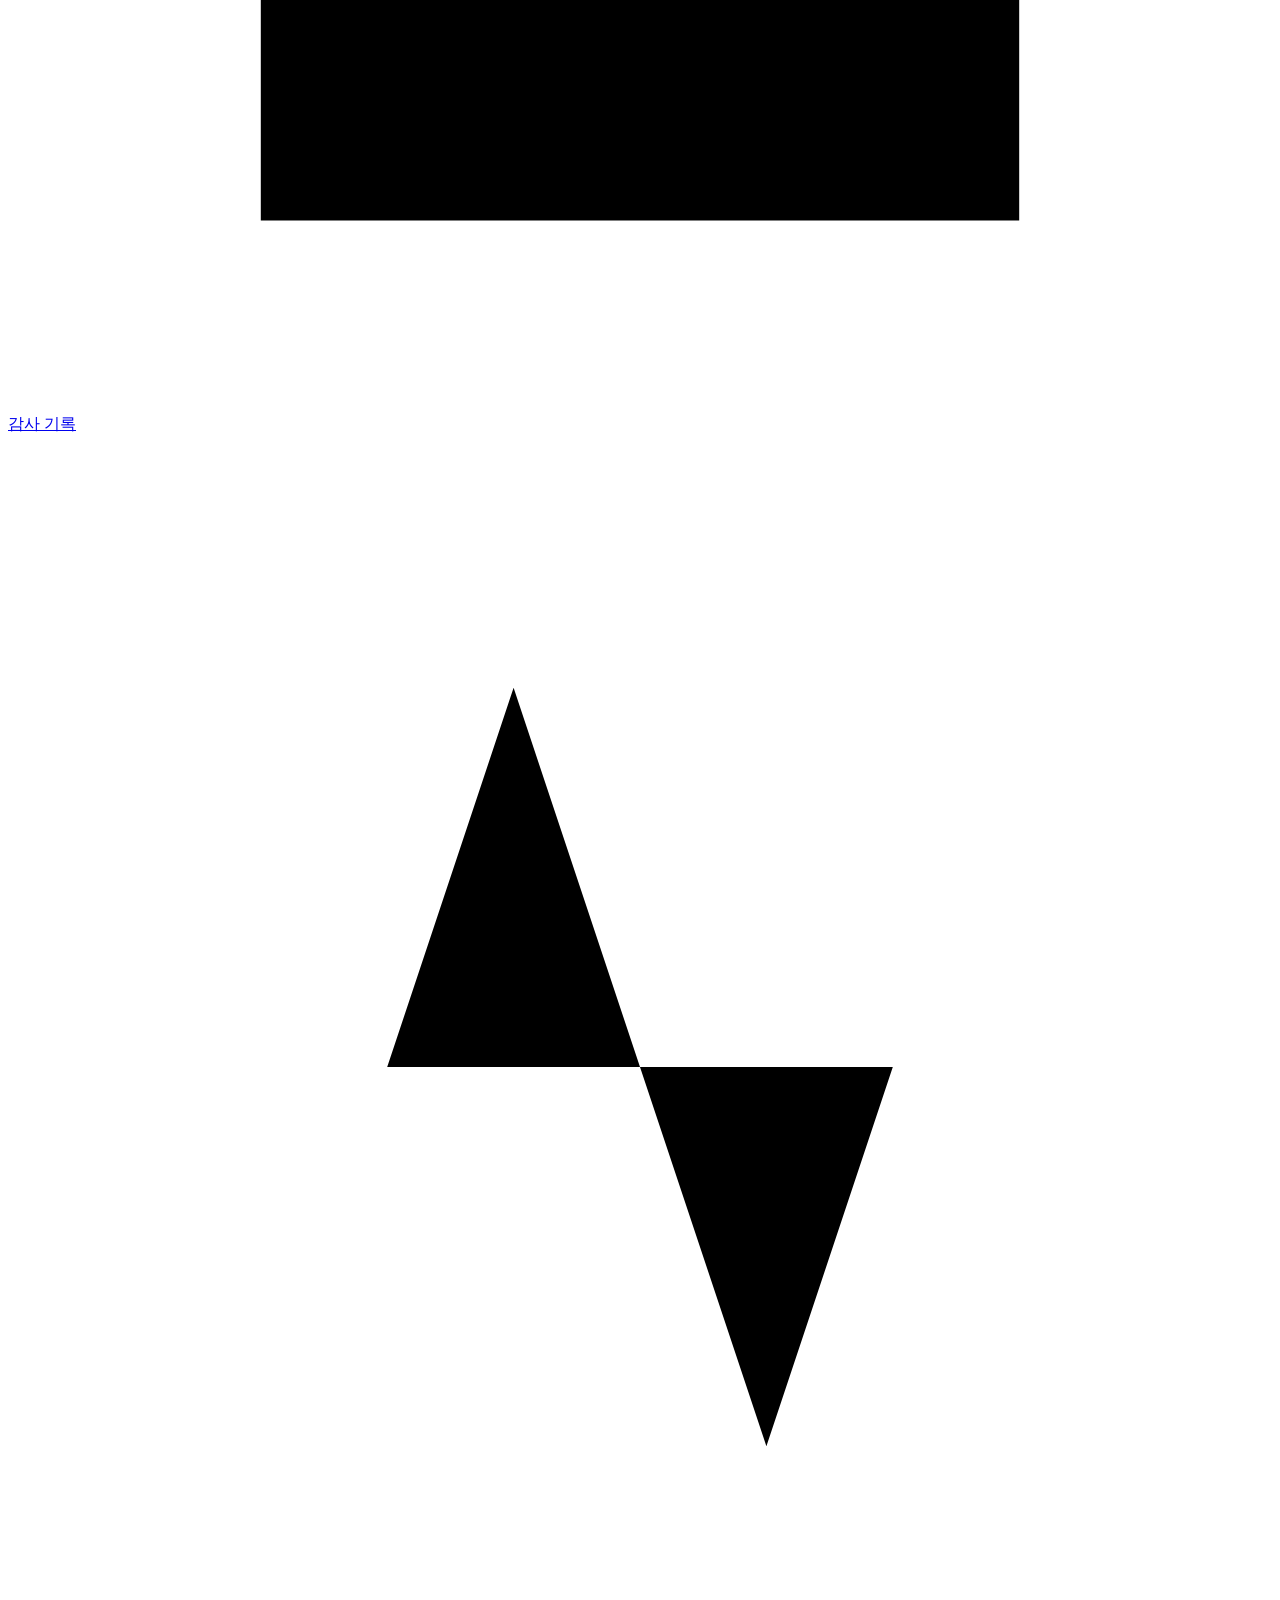
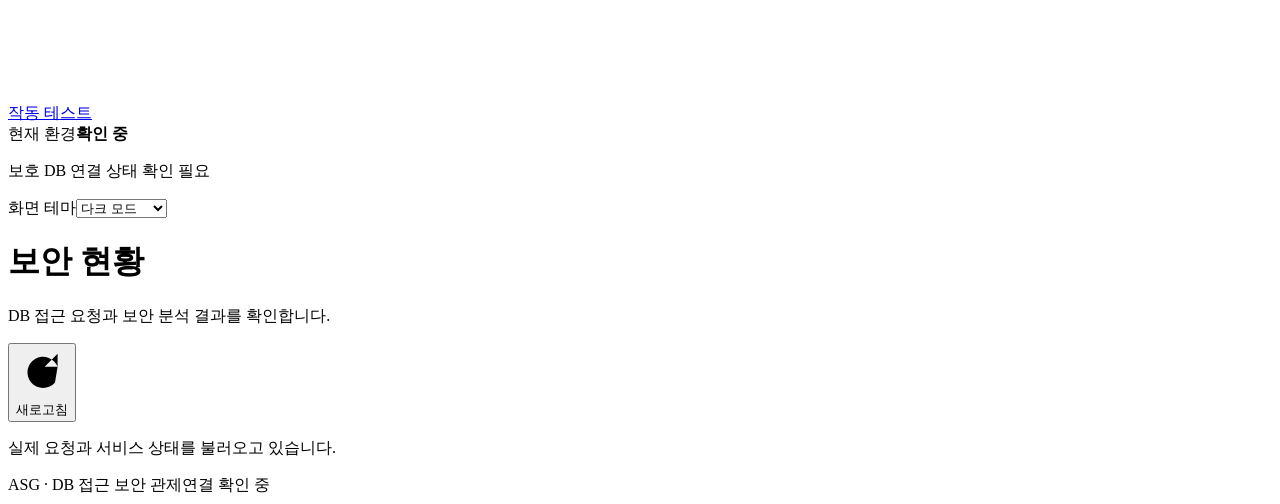
==== commit f30ca5c1: "Enhance Korean prompt injection defense, real-time UX, simulator persistence, and theme switcher - 1" ====
--- a/dashboard/index.html
+++ b/dashboard/index.html
@@ -1,7 +1,7 @@
 <!doctype html>
 <html lang="ko">
 <head>
-  <meta charset="utf-8"><meta name="viewport" content="width=device-width,initial-scale=1"><meta name="color-scheme" content="dark">
+  <meta charset="utf-8"><meta name="viewport" content="width=device-width,initial-scale=1"><meta name="color-scheme" content="dark light">
   <title>ASG · DB 접근 보안 관제</title><link rel="stylesheet" href="/app.css"><script src="/app.js" defer></script>
 </head>
 <body>
@@ -16,7 +16,7 @@
       <a href="/audit" data-route="audit"><svg viewBox="0 0 20 20" aria-hidden="true"><path d="M4 3h9l3 3v11H4zM7 8h6M7 11h6M7 14h4"/></svg>감사 기록</a>
       <a href="/tests" data-route="tests"><svg viewBox="0 0 20 20" aria-hidden="true"><path d="M3 10h3l2-6 4 12 2-6h3"/></svg>작동 테스트</a>
     </nav>
-    <div class="sidebar-bottom"><span class="scope-label">현재 환경</span><strong id="environment">확인 중</strong><p id="environment-scope">보호 DB 연결 상태 확인 필요</p><details id="connection" hidden><summary>검토자 연결</summary><form id="auth"><label for="token">검토자 토큰</label><input id="token" type="password" autocomplete="off" placeholder="토큰 입력"><button type="submit">연결</button></form></details></div>
+    <div class="sidebar-bottom"><span class="scope-label">현재 환경</span><strong id="environment">확인 중</strong><p id="environment-scope">보호 DB 연결 상태 확인 필요</p><div class="theme-switcher"><label for="theme-select" class="scope-label">화면 테마</label><select id="theme-select" aria-label="화면 테마 선택"><option value="dark">다크 모드</option><option value="light">라이트 모드</option><option value="system">시스템 설정</option></select></div><details id="connection" hidden><summary>검토자 연결</summary><form id="auth"><label for="token">검토자 토큰</label><input id="token" type="password" autocomplete="off" placeholder="토큰 입력"><button type="submit">연결</button></form></details></div>
   </aside>
   <main id="main" class="main">
     <header class="page-header"><div><h1 id="page-title">보안 현황</h1><p id="page-description">DB 접근 요청과 보안 분석 결과를 확인합니다.</p></div><button id="refresh" type="button"><svg viewBox="0 0 20 20" aria-hidden="true"><path d="M16 8a6 6 0 1 0-1 6M16 3v5h-5"/></svg>새로고침</button></header>
